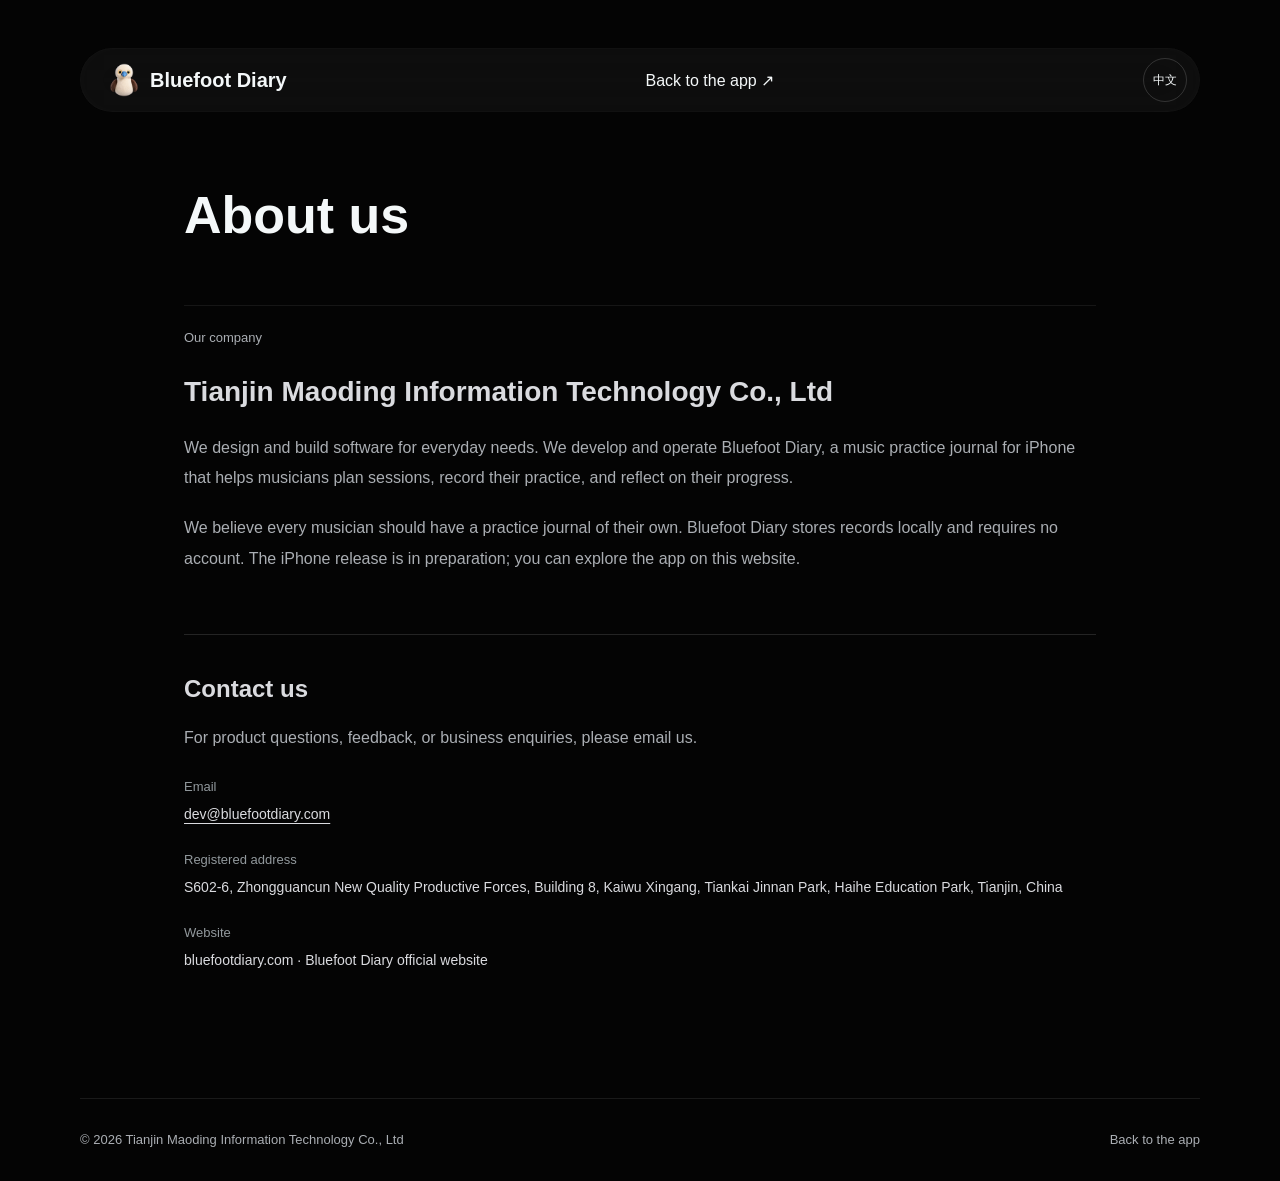
==== about-en.html @ d25e8031 "Publish bilingual website redesign and typography updates" ====
<!doctype html><html lang="en"><head><meta charset="utf-8"><meta name="viewport" content="width=device-width,initial-scale=1"><meta name="theme-color" content="#040404"><title>About us | Bluefoot Diary</title><link rel="stylesheet" href="score.css?v=20261009-editorial-v7"><link rel="stylesheet" href="editorial.css?v=20261009-editorial-v7"></head><body class="about-page"><header class="nav"><a class="brand" href="en.html"><img src="assets/bird-avatar-current.png" width="34" height="34" alt="">Bluefoot Diary</a><a href="en.html">Back to the app ↗</a><a class="language-switch" href="about.html" lang="zh-CN" aria-label="切换到中文">中文</a></header><main class="about-main"><h1>About us</h1>    <section class="company-section wrap" id="company" aria-labelledby="company-title">
      <div class="company-intro">
        <p class="eyebrow">Our company</p>
        <h2 id="company-title">Tianjin Maoding Information Technology Co., Ltd</h2>
        <p class="company-english" lang="en">Tianjin Maoding Information Technology Co., Ltd</p>
        <p>We design and build software for everyday needs. We develop and operate Bluefoot Diary, a music practice journal for iPhone that helps musicians plan sessions, record their practice, and reflect on their progress.</p>
        <p>We believe every musician should have a practice journal of their own. Bluefoot Diary stores records locally and requires no account. The iPhone release is in preparation; you can explore the app on this website.</p>
      </div>
      <div class="company-contact" id="contact" aria-labelledby="contact-title">
        <h3 id="contact-title">Contact us</h3>
        <p>For product questions, feedback, or business enquiries, please email us.</p>
        <dl>
          <div><dt>Email</dt><dd><a href="mailto:dev@bluefootdiary.com">dev@bluefootdiary.com</a></dd></div>
          <div><dt>Registered address</dt><dd><address>S602-6, Zhongguancun New Quality Productive Forces, Building 8, Kaiwu Xingang, Tiankai Jinnan Park, Haihe Education Park, Tianjin, China</address></dd></div>
          <div><dt>Website</dt><dd>bluefootdiary.com · Bluefoot Diary official website</dd></div>
        </dl>
      </div>
    </section>

</main><footer class="site-footer"><span>© 2026 Tianjin Maoding Information Technology Co., Ltd</span><a href="en.html">Back to the app</a></footer></body></html>
---- score.css ----
:root{font-family:-apple-system,BlinkMacSystemFont,"PingFang SC",sans-serif;color:#f4f8f9;background:#050a0c;--blue:#70d9ed;--muted:#9dafb6;--p:0}*{box-sizing:border-box}body{margin:0}html{scroll-behavior:smooth;scroll-padding-top:110px}a{color:inherit;text-decoration:none}img{max-width:100%;height:auto;display:block}h1,h2,h3,p{margin:0}a:focus-visible{outline:2px solid #70d9ed;outline-offset:6px}.skip{position:fixed;top:-100px;left:20px;z-index:100;background:#fff;color:#000;padding:12px}.skip:focus{top:20px}.nav{position:fixed;top:24px;left:4%;width:92%;z-index:30;height:64px;display:flex;align-items:center;justify-content:space-between;padding:10px 12px 10px 26px;border-radius:50px;background:#162025b8;backdrop-filter:blur(22px);border:1px solid #ffffff0c}.brand{display:flex;gap:9px;align-items:center;font-size:20px;font-weight:650}.nav nav{display:flex;gap:36px;font-size:14px;color:#becbd0}.release{font-size:12px;background:#eef9fc;color:#163e49;border-radius:40px;padding:14px 20px}.hero{position:relative;min-height:900px}.hero-stage{position:relative;min-height:900px;overflow:hidden;display:grid;place-items:center}.hero-copy{position:relative;z-index:2;text-align:center;padding:140px 24px 140px}.intro{color:#a8c0c8;font-size:15px;margin-bottom:24px}.hero h1{font-size:clamp(64px,8vw,120px);font-weight:650;line-height:1.12;letter-spacing:-.055em}.lead{font-size:19px;color:#bdcbd1;line-height:1.85;margin:30px auto 0}.action{display:inline-flex;gap:36px;align-items:center;padding:18px 28px;background:#f1f9fa;color:#102f38;border-radius:40px;font-size:15px;margin-top:34px}.local-note{font-size:12px;color:#829aa4;margin-top:23px}.sound-space{position:absolute;inset:0;overflow:hidden;background:radial-gradient(ellipse at 50% 32%,#134356 0%,#08181f 32%,#050a0c 70%)}.light{position:absolute;width:24%;height:90%;top:-20%;left:38%;background:linear-gradient(#87e8ff28,transparent);filter:blur(50px);transform:rotate(-15deg)}.strings{position:absolute;inset:-40% -20%;transform:perspective(1000px) rotateX(48deg) rotateZ(-25deg);display:flex;justify-content:space-around;opacity:.35;mask-image:linear-gradient(transparent,#000,transparent)}.strings i{width:1px;height:100%;background:linear-gradient(transparent,#79c6dc55,#c3edff,transparent);box-shadow:0 0 10px #65d7fd4f}.hero-product{position:relative;z-index:3;display:flex;align-items:center;justify-content:center;gap:100px;padding:80px 24px}.hero-product-copy h2{font-size:clamp(30px,4vw,58px);line-height:1.3;font-weight:600;letter-spacing:-.04em}.hero-product-copy p{color:var(--muted);font-size:17px;margin-top:24px}.device{width:280px;background:linear-gradient(115deg,#a3b6c0,#182027 12%,#060b0f 87%,#74909b);padding:9px;border-radius:45px;box-shadow:-8px 7px 0 #172329,0 45px 100px #0009,0 0 80px #68d5ec12;flex-shrink:0}.device img{width:100%;border-radius:36px}.scroll-hint{position:absolute;bottom:34px;text-align:center;font-size:12px;color:#8ca7b2;z-index:4}.scroll-hint span{margin-left:16px}.motion .hero{height:230svh;min-height:0}.motion .hero-stage{position:sticky;top:0;height:100svh;min-height:600px}.motion .hero-copy{opacity:var(--title-opacity,1);transform:translateY(var(--title-y,0px)) scale(var(--title-scale,1));will-change:transform,opacity}.motion .hero-product{position:absolute;inset:0;opacity:var(--product-opacity,0);transform:translateY(var(--product-y,400px)) scale(var(--product-scale,.8));pointer-events:none;will-change:transform,opacity}.motion .hero-device{transform:perspective(1100px) rotateY(var(--phone-rotation,-20deg)) rotateZ(var(--phone-tilt,-8deg))}.motion .sound-space{transform:scale(var(--space-scale,1));opacity:var(--space-opacity,1)}.motion .scroll-hint{opacity:var(--title-opacity,1)}.bridge{padding:180px 24px;text-align:center;max-width:1200px;margin:auto}.bridge p{font-size:clamp(28px,4.5vw,62px);line-height:1.55;font-weight:600;letter-spacing:-.025em}.bridge span{color:#d8e2e6}.motion .bridge span{color:var(--line-color,#3d4b52);transition:color .25s}.chapters{max-width:1300px;margin:auto;padding:0 5%}.chapter{--p:.5;position:relative}.chapter-stage{min-height:780px;padding:85px 4%;display:grid;grid-template-columns:1fr 1fr;align-items:center;gap:12%;overflow:clip}.chapter:nth-child(odd) .chapter-copy{order:2}.chapter-copy{position:relative;z-index:2}.phase{display:inline-block;border:1px solid #748c9545;border-radius:30px;padding:8px 15px;font-size:14px;color:#b5cbd4;margin-bottom:24px;background:#ffffff04}.chapter h2,.collection h2{font-size:clamp(34px,4.2vw,58px);line-height:1.2;letter-spacing:-.04em;font-weight:600}.description{font-size:18px;line-height:1.85;color:var(--muted);margin-top:25px}.details{display:flex;flex-wrap:wrap;gap:12px 22px;list-style:none;padding:0;margin:25px 0 0;color:#b6d4de;font-size:13px}.details li:before{content:'·';margin-right:8px;color:var(--blue)}.chapter-progress{display:none}.product-scene{position:relative;display:flex;justify-content:center;align-items:center;min-height:620px;perspective:1200px}.scene-ring{position:absolute;width:450px;height:450px;background:radial-gradient(ellipse,#408d9a35,transparent 65%);filter:blur(15px)}.focus .scene-ring{background:radial-gradient(ellipse,#285d983d,transparent 65%)}.review .scene-ring{background:radial-gradient(ellipse,#70867e35,transparent 65%)}.chapter-device{width:270px;transform:rotate(-10deg) rotateY(15deg);transition:filter .3s}.focus .chapter-device{transform:rotate(10deg) rotateY(-15deg)}.motion .chapter-device{transform:translateY(calc((.5 - var(--p))*110px)) rotate(calc(-12deg + var(--p)*12deg)) rotateY(calc(20deg - var(--p)*20deg))}.motion .focus .chapter-device{transform:translateY(calc((.5 - var(--p))*110px)) rotate(calc(12deg - var(--p)*12deg)) rotateY(calc(-20deg + var(--p)*20deg))}.scene-caption{position:absolute;bottom:-20px;font-size:12px;color:#8298a1}.collection{padding:150px 7%;max-width:1200px;margin:auto}.collection-intro{text-align:center}.collection-intro>p:last-child{font-size:18px;line-height:1.9;color:var(--muted);margin-top:26px}.collection-grid{display:grid;grid-template-columns:1fr 1fr;gap:70px;margin-top:70px}.collection-image{display:flex;justify-content:center;padding:35px 20px;background:radial-gradient(ellipse,#203b4659,transparent 70%)}.collection-image img{width:220px;border-radius:30px;box-shadow:0 35px 70px #0008}.collection-grid h3{font-size:24px;font-weight:550;margin:28px 0 14px}.collection-grid article>p{font-size:16px;line-height:1.8;color:var(--muted)}.privacy{text-align:center;padding:90px 24px 120px;border-top:1px solid #ffffff10}.privacy>img{margin:0 auto 24px}.privacy h2{font-size:42px;line-height:1.3}.privacy p{color:var(--muted);line-height:1.9;margin-top:25px;font-size:16px}.company-section{padding:70px 5%;display:grid;grid-template-columns:1.3fr 1fr;gap:80px;max-width:1200px;margin:auto;border-top:1px solid #ffffff12}.eyebrow{font-size:13px;color:var(--blue);margin-bottom:15px}.company-section h2{font-size:22px;margin-bottom:15px}.company-section p{font-size:14px;line-height:1.9;color:var(--muted);margin-bottom:16px}.company-contact h3{margin-bottom:20px}.company-contact dl div{margin:18px 0}.company-contact dt{font-size:12px;color:var(--muted);margin-bottom:8px}.company-contact dd{margin:0;font-size:14px;line-height:1.8}.company-contact address{font-style:normal}.company-contact a{text-decoration:underline}footer{border-top:1px solid #ffffff12;display:flex;justify-content:space-between;gap:20px;padding:30px 5%;font-size:12px;color:var(--muted)}
@media(max-width:760px){.nav{top:12px;left:4%;width:92%;height:54px;padding:8px 16px}.brand{font-size:17px}.brand img{width:27px}.nav nav{gap:18px;font-size:12px}.nav nav a:last-child,.release{display:none}.hero-stage{min-height:740px}.hero-copy{padding:120px 20px}.intro{font-size:12px;margin-bottom:24px}.hero h1{font-size:68px}.lead{font-size:14px;line-height:1.9;margin-top:24px}.action{padding:15px 25px;font-size:14px;margin-top:25px}.local-note{font-size:11px}.motion .hero-stage{min-height:580px}.hero-product{flex-direction:column;gap:25px;padding:90px 24px 45px}.hero-device{width:177px;border-radius:31px;padding:6px}.hero-device img{border-radius:25px}.hero-product-copy{text-align:center}.hero-product-copy h2{font-size:27px}.hero-product-copy p{font-size:13px;margin-top:14px}.scroll-hint{bottom:25px;font-size:11px}.bridge{padding:95px 20px}.bridge p{font-size:28px;line-height:1.8}.chapters{padding:0 6%}.chapter-stage{padding:50px 10px;display:flex;flex-direction:column;gap:25px;min-height:0}.chapter:nth-child(odd) .chapter-copy{order:0}.chapter-copy{width:100%}.phase{font-size:12px;padding:7px 12px;margin-bottom:20px}.chapter h2{font-size:36px}.description{font-size:15px;margin-top:20px}.details{font-size:12px;margin-top:20px}.product-scene{min-height:520px;width:100%;overflow:clip}.chapter-device{width:205px;border-radius:34px;padding:7px}.chapter-device img{border-radius:27px}.scene-ring{width:330px;height:400px}.scene-caption{bottom:0;font-size:11px}.collection{padding:85px 24px}.collection h2{font-size:34px}.collection-intro>p:last-child{font-size:15px}.collection-grid{grid-template-columns:1fr;gap:44px;margin-top:40px}.collection-image img{width:190px}.collection-grid h3{font-size:22px}.collection-grid article>p{font-size:14px}.privacy{padding:70px 24px}.privacy h2{font-size:34px}.privacy p{font-size:14px}.company-section{grid-template-columns:1fr;gap:25px;padding:55px 24px}.company-section h2{font-size:20px}footer{flex-direction:column;padding:28px 24px;gap:15px}}
@media(max-height:670px) and (min-width:761px){.hero h1{font-size:72px}.hero-copy{padding:110px 24px 75px}.hero-device{width:220px}.motion .hero-stage{min-height:560px}}
@media(prefers-reduced-motion:reduce){html{scroll-behavior:auto}*,*:before,*:after{transition:none!important}.hero-stage{display:block}.hero-copy{padding-bottom:40px}.hero-product{padding-top:20px}.scroll-hint{display:none}.chapter-device{transform:none}}
/* Matched to the measured reference composition: 1120px nav, compact hero,
   alternating 500–590px feature scenes and a horizontal collection gallery. */
:root{background:#040404;--muted:#aaaeb3}body{background:#040404}.nav{max-width:1120px;left:50%;transform:translateX(-50%);top:48px;background:#121212b8;border-color:#ffffff04}.nav nav{color:#999}.hero-stage{background:#040404}.sound-space{background:#040404 url('assets/practice-room-v1.png') center center/cover no-repeat}.sound-space:after{content:'';position:absolute;inset:0;background:linear-gradient(#0001 0%,#0002 48%,#040404 100%)}.hero-copy{max-width:720px;width:100%;padding:0 24px;margin:auto}.motion .hero-copy{position:absolute;top:21.3%;left:50%;margin:0;translate:-50% 0}.hero h1{font-size:clamp(64px,5.82vw,84px);line-height:1.1;letter-spacing:-.045em}.lead{font-size:18px;line-height:1.7;max-width:540px;margin-top:27px;color:#b8b8ba}.action{margin-top:28px;padding:15px 28px;background:#fff}.local-note{margin-top:28px;color:#a0a0a5}.scroll-hint{bottom:58px}.bridge{max-width:1120px;padding:120px 24px 110px}.bridge p{font-size:clamp(28px,3.7vw,53px);line-height:1.5}.chapters{max-width:1120px;padding:0 21px}.chapter-stage{min-height:560px;padding:0;grid-template-columns:1fr 1fr;gap:96px;overflow:visible}.chapter:nth-child(odd) .chapter-copy{order:0}.chapter:nth-child(even) .chapter-copy{order:2}.chapter h2{font-size:clamp(32px,2.65vw,39px);line-height:1.2;letter-spacing:-.025em}.phase{font-size:16px;font-weight:500;padding:7px 15px;border:2px solid #ffffff18;color:#929298;background:#101011}.description{font-size:18px;line-height:1.7;margin-top:20px}.details{display:none}.product-scene{min-height:560px;mask-image:linear-gradient(#000 0%,#000 76%,transparent 99%);overflow:clip}.chapter-device{width:260px}.scene-ring{width:560px;height:560px;filter:blur(25px);opacity:.75}.scene-caption{display:none}.motion .chapter-device{transform:translateY(calc((.5 - var(--p))*65px)) rotate(calc(-16deg + var(--p)*5deg)) rotateY(-18deg) rotateX(8deg)}.motion .focus .chapter-device{transform:translateY(calc((.5 - var(--p))*65px)) rotate(calc(16deg - var(--p)*5deg)) rotateY(18deg) rotateX(8deg)}.collection{max-width:none;padding:110px 0 80px;overflow:hidden}.collection-intro{padding:0 24px}.collection h2{font-size:clamp(34px,3.7vw,53px)}.collection h2 br{display:none}.collection-intro>p:last-child{font-size:18px;color:#b8b8ba}.reward-controls{display:flex;gap:10px;justify-content:flex-end;max-width:1120px;margin:30px auto 18px;padding:0 24px}.reward-controls button{width:42px;height:42px;border:1px solid #ffffff25;background:#141416;border-radius:50%;color:#ccc;font-size:20px;cursor:pointer}.reward-controls button:hover{background:#293137}.reward-controls button:focus-visible{outline:2px solid var(--blue);outline-offset:3px}.reward-gallery{display:flex;gap:32px;overflow-x:auto;padding:5px max(24px,calc((100vw - 1120px)/2)) 25px;scroll-snap-type:x mandatory;scrollbar-width:thin;scrollbar-color:#333 #080808;overscroll-behavior-x:contain}.reward-item{position:relative;flex:0 0 276px;min-height:360px;background:linear-gradient(#101018,#050505);border:1px solid #ffffff12;border-radius:40px;text-align:center;scroll-snap-align:center;padding:42px 15px 28px;overflow:hidden}.reward-item img{position:relative;width:100%;height:200px;object-fit:contain;filter:drop-shadow(0 12px 16px #000);transition:transform .4s}.reward-item:hover img{transform:translateY(-8px) scale(1.035)}.reward-item h3{position:relative;font-size:17px;font-weight:450;margin-top:20px;color:#e1e1e4}.reward-item p{position:relative;font-size:12px;color:#84868e;margin-top:10px}.reward-glow{position:absolute;width:180px;height:180px;top:55px;left:45px;background:#25759566;filter:blur(40px);border-radius:50%}.reward-item:nth-child(2n) .reward-glow{background:#91724550}.reward-item:nth-child(3n) .reward-glow{background:#68724755}.reward-details{max-width:760px;margin:35px auto 0;padding:0 24px;text-align:center;color:#9aa2a8;font-size:14px}.reward-details summary{cursor:pointer}.reward-apps{display:flex;justify-content:center;gap:30px;margin-top:35px}.reward-apps img{width:42%;max-width:240px;border-radius:25px}.privacy{border:0;padding-top:80px}.company-section{color:#dadbdf}
@media(max-width:760px){.nav{top:20px;width:92%;height:54px}.motion .hero-copy{top:23%;padding:0 22px}.hero h1{font-size:62px}.lead{font-size:14px;line-height:1.85;margin-top:24px}.action{font-size:14px;margin-top:24px}.local-note{font-size:11px;margin-top:24px}.scroll-hint{bottom:30px}.sound-space{background-position:60% center}.bridge{padding:90px 24px}.bridge p{font-size:28px}.chapters{padding:0 24px}.chapter-stage{min-height:0;gap:0;padding:40px 0 15px;overflow:hidden}.chapter:nth-child(even) .chapter-copy{order:0}.phase{font-size:13px;padding:6px 12px;margin-bottom:18px}.chapter h2{font-size:34px}.description{font-size:15px}.product-scene{min-height:500px;margin-top:20px}.chapter-device{width:210px}.collection{padding-top:70px}.collection h2{font-size:32px}.collection h2 br{display:block}.collection-intro>p:last-child{font-size:15px}.reward-gallery{gap:18px;padding-left:24px;padding-right:24px}.reward-item{flex-basis:245px;min-height:325px;padding-top:30px;border-radius:32px}.reward-item img{height:180px}.reward-controls{margin-top:20px}.reward-item h3{font-size:16px}.reward-item p{font-size:12px}}
@media(prefers-reduced-motion:reduce){.light,.atmosphere{animation:none}.hero-copy{padding:180px 24px 50px}.chapter-device{transform:none!important}.reward-item img{transition:none}}

/* Product story ending and secondary company page. */
.faq{max-width:1078px;margin:auto;padding:110px 0;display:grid;grid-template-columns:1fr 1.35fr;gap:80px}.faq h2{font-size:38px;letter-spacing:-.03em}.faq-list details{border-bottom:1px solid #ffffff20}.faq-list summary{cursor:pointer;list-style:none;padding:25px 35px 25px 0;font-size:18px;position:relative}.faq-list summary::-webkit-details-marker{display:none}.faq-list summary:after{content:'+';position:absolute;right:0;color:#a7adb3;font-size:24px;top:20px}.faq-list details[open] summary:after{content:'−'}.faq-list p{color:#aaaeb3;line-height:1.85;padding:0 25px 26px 0;font-size:16px}.faq-list summary:focus-visible{outline:2px solid #70d9ed;outline-offset:4px}.closing{text-align:center;padding:100px 24px 130px;background:radial-gradient(ellipse at 50% 60%,#14212670,transparent 65%)}.closing>img{margin:0 auto 28px}.closing .phase{display:block;width:max-content;margin:0 auto 25px}.closing h2{font-size:clamp(40px,4.2vw,60px);line-height:1.18;letter-spacing:-.04em}.closing>p:not(.phase){color:#aaaeb3;line-height:1.8;margin:24px auto 0;max-width:480px}.launch-status{display:block;margin:32px auto 22px;border:1px solid #ffffff25;border-radius:40px;width:max-content;padding:15px 25px;color:#d0d4d7;font-size:14px}.closing-link{font-size:14px;color:#abc3cc}.site-footer{max-width:1120px;margin:auto;padding:30px 0;border-top:1px solid #ffffff16;display:flex;justify-content:space-between;align-items:center;gap:24px;line-height:1.7}.site-footer nav{display:flex;flex-wrap:wrap;gap:24px}.site-footer a:hover{color:#fff}.about-main{max-width:960px;margin:auto;padding:185px 24px 100px}.about-main>h1{font-size:52px;margin-bottom:60px}.about-main .company-section{display:block;padding:0;margin:0;max-width:none}.about-main h2{font-size:28px;line-height:1.5}.about-main h3{font-size:24px}.about-main p{font-size:16px;line-height:1.9;color:#aaaeb3;margin:20px 0}.about-main .company-contact{margin-top:60px;padding-top:40px;border-top:1px solid #ffffff20}.about-main dl div{margin:25px 0}.about-main dt{font-size:13px;color:#92999d;margin-bottom:8px}.about-main dd{margin:0;line-height:1.8;overflow-wrap:anywhere}.about-main address{font-style:normal}.about-main .eyebrow{font-size:13px}.about-main .company-english{font-size:14px}.about-main a{text-decoration:underline;text-underline-offset:4px}
@media(max-width:760px){.faq{padding:65px 24px;grid-template-columns:1fr;gap:25px}.faq h2{font-size:32px}.faq-list summary{font-size:16px}.faq-list p{font-size:14px}.closing{padding:65px 24px 85px}.closing>p:not(.phase){font-size:15px}.site-footer{margin:0 24px;padding:25px 0;align-items:flex-start;flex-direction:column;gap:16px}.site-footer nav{gap:22px}.about-main{padding:125px 24px 60px}.about-main>h1{font-size:38px;margin-bottom:40px}.about-main h2{font-size:24px}.about-page .nav>a:last-child{font-size:12px}.about-main .company-contact{margin-top:40px}}

/* Language navigation and English typography. */
.nav .language-switch{font-size:12px;flex-shrink:0;padding:10px;border:1px solid #ffffff28;border-radius:24px;margin-left:10px}.nav .release{margin-left:auto}.nav nav{margin:auto}html[lang=en] .hero h1{font-size:clamp(54px,5.6vw,80px)}html[lang=en] .hero-product-copy{max-width:470px}html[lang=en] .chapter h2{font-size:36px}.screenshot-note{font-size:11px;color:#aaa;margin-top:18px}.screenshot-note+.local-note{margin-top:12px}html[lang=en] .about-main h2{overflow-wrap:anywhere}html[lang=en] .company-english{display:none}
@media(max-width:760px){.nav{padding-left:15px;gap:8px}.nav .language-switch{margin-left:auto;padding:8px}.nav nav{gap:16px;margin-left:auto;margin-right:0}html[lang=en] .nav nav{display:none}html[lang=en] .brand{font-size:17px}html[lang=en] .hero h1{font-size:54px}html[lang=en] .hero-copy{top:22%}html[lang=en] .lead{font-size:15px}html[lang=en] .chapter h2{font-size:32px}html[lang=en] .hero-product-copy h2{font-size:29px}html[lang=en] .hero-product-copy p{font-size:14px}.about-page .nav{gap:5px}.about-page .brand{font-size:16px}.about-page .nav>a:nth-child(2){font-size:11px;margin-left:auto}.about-page .language-switch{margin-left:0}}
---- editorial.css ----
/* Shared editorial rules for Chinese and English pages. */
:root{--type-section:40px;--type-body:18px;--type-small:13px;--weight-heading:600;--heading-spacing:-.025em;--body-leading:1.75}
html[lang=zh-CN]{--heading-spacing:-.005em}
.hero h1{letter-spacing:var(--heading-spacing)}
.chapter h2,html[lang=en] .chapter h2,.privacy h2,.faq h2,.collection h2{font-size:var(--type-section);font-weight:var(--weight-heading);line-height:1.25;letter-spacing:var(--heading-spacing);text-wrap:balance}
.hero-product-copy h2,.closing h2{font-weight:var(--weight-heading);letter-spacing:var(--heading-spacing);text-wrap:balance}
.description,.lead,.privacy p,.faq-list p,.collection-intro>p:last-child,.closing>p:not(.phase){font-size:var(--type-body);line-height:var(--body-leading);text-wrap:pretty}
.product-label{font-size:16px;line-height:1.5;color:#d0d3d5;margin-bottom:22px}
.lead{max-width:520px}.local-note,.scroll-hint,.screenshot-note,.site-footer{font-size:var(--type-small)}
.nav .release,.launch-status{background:none;border:0;border-radius:0;padding:0;color:#b9bec2;font-size:13px}.nav .release{margin-left:auto}
.nav .language-switch{min-width:44px;min-height:44px;display:inline-flex;align-items:center;justify-content:center;padding:8px}
.phase{border:0;border-radius:0;background:none;padding:0;font-size:14px;color:#acb8bf;margin-bottom:20px;font-weight:500}
.bridge{padding:75px 24px}.bridge p{font-size:clamp(26px,3vw,42px);line-height:1.55;letter-spacing:var(--heading-spacing)}
.chapter-stage{min-height:720px}.product-scene{min-height:720px;mask-image:none;overflow:visible}.chapter-device{width:290px;transform:none}.motion .chapter-device,.motion .focus .chapter-device{transform:translateY(calc((.5 - var(--p))*35px))}.scene-ring{opacity:.4}
.chapters>.screenshot-note{text-align:center;color:#929ba1;margin:0 0 24px}
.privacy{padding:70px 24px}.closing{padding-top:80px}.closing .phase{margin-bottom:24px}.launch-status{margin-top:28px}.mobile-menu{display:none}
@media(max-width:1000px) and (min-width:761px){.nav nav{gap:18px}.nav .release{display:none}.chapter-stage{gap:40px}.chapter-device{width:260px}}
@media(max-width:760px){
 :root{--type-section:32px;--type-body:16px;--type-small:12px}
 .nav{padding:5px 10px 5px 15px;gap:7px}.nav>nav,html[lang=en] .nav>nav{display:none}.nav .language-switch{margin-left:auto;min-width:44px;min-height:44px;border:0}.nav .release{display:none}
 .mobile-menu{display:block;position:static}.mobile-menu summary{list-style:none;cursor:pointer;min-height:44px;min-width:44px;display:flex;align-items:center;justify-content:center;font-size:13px}.mobile-menu summary::-webkit-details-marker{display:none}
 .mobile-menu nav,html[lang=en] .mobile-menu nav{display:flex;position:absolute;top:calc(100% + 8px);right:0;min-width:190px;padding:12px;background:#161819;border:1px solid #ffffff20;border-radius:20px;flex-direction:column;gap:0;margin:0;box-shadow:0 16px 40px #0008}
 .mobile-menu nav a,.nav .mobile-menu nav a:last-child{display:flex;align-items:center;min-height:46px;padding:10px 16px;font-size:15px}
 .motion .hero-copy,html[lang=en] .motion .hero-copy{top:20%;padding:0 24px}.hero h1{font-size:54px}html[lang=en] .hero h1{font-size:48px}.product-label{font-size:14px;margin-bottom:16px}.lead,html[lang=en] .lead{font-size:16px;line-height:1.65;margin-top:24px;max-width:340px}
 .local-note{margin-top:22px}.bridge{padding:65px 24px}.bridge p{font-size:26px;line-height:1.6}
 .chapter-stage{min-height:0;padding:40px 0}.product-scene{min-height:650px;margin-top:28px;overflow:visible}.chapter-device{width:min(270px,78vw);border-radius:40px}.chapter-device img{border-radius:33px}.motion .chapter-device,.motion .focus .chapter-device{transform:none}
 .description{font-size:16px}.phase{font-size:13px;padding:0}.privacy p,.faq-list p,.collection-intro>p:last-child,.closing>p:not(.phase){font-size:16px}.closing h2{font-size:38px}.site-footer a{display:inline-flex;align-items:center;min-height:44px}.about-page .nav .language-switch{min-width:44px}.about-main h2{font-weight:600}
}
@media(max-height:720px) and (max-width:760px){.motion .hero-copy,html[lang=en] .motion .hero-copy{top:18%}.hero h1{font-size:48px}html[lang=en] .hero h1{font-size:44px}.product-label{margin-bottom:12px}.lead,html[lang=en] .lead{margin-top:18px}.action{margin-top:20px}.local-note{margin-top:18px}}
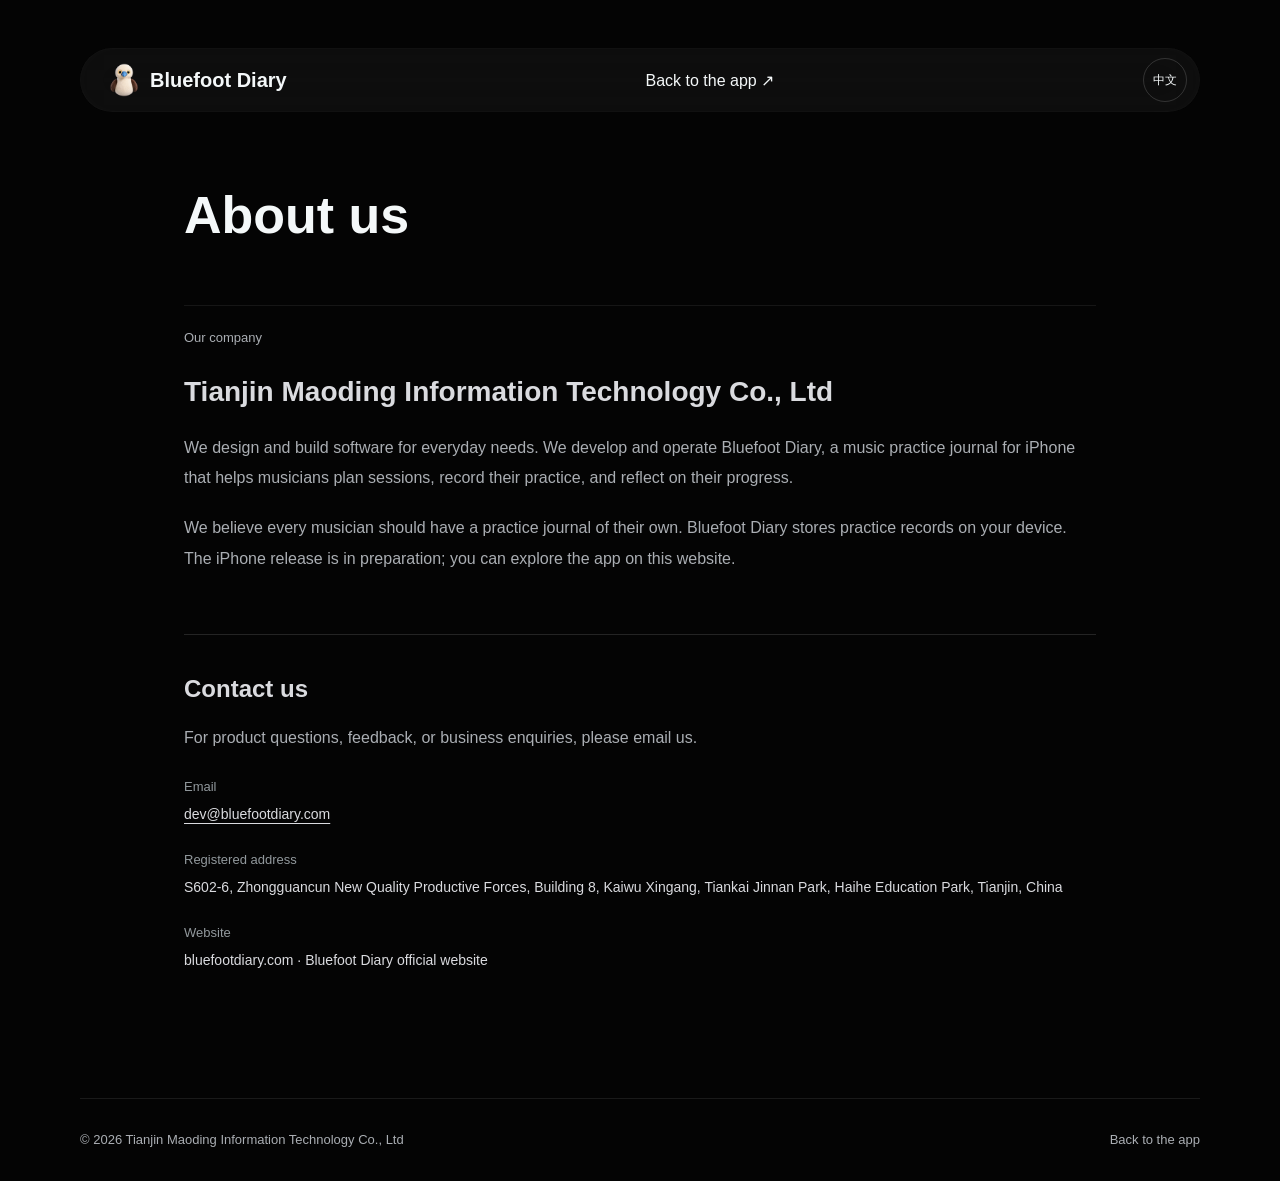
==== commit 9bf46bf9: "Remove account-free claims from bilingual website" ====
--- a/about-en.html
+++ b/about-en.html
@@ -4,7 +4,7 @@
         <h2 id="company-title">Tianjin Maoding Information Technology Co., Ltd</h2>
         <p class="company-english" lang="en">Tianjin Maoding Information Technology Co., Ltd</p>
         <p>We design and build software for everyday needs. We develop and operate Bluefoot Diary, a music practice journal for iPhone that helps musicians plan sessions, record their practice, and reflect on their progress.</p>
-        <p>We believe every musician should have a practice journal of their own. Bluefoot Diary stores records locally and requires no account. The iPhone release is in preparation; you can explore the app on this website.</p>
+        <p>We believe every musician should have a practice journal of their own. Bluefoot Diary stores practice records on your device. The iPhone release is in preparation; you can explore the app on this website.</p>
       </div>
       <div class="company-contact" id="contact" aria-labelledby="contact-title">
         <h3 id="contact-title">Contact us</h3>
